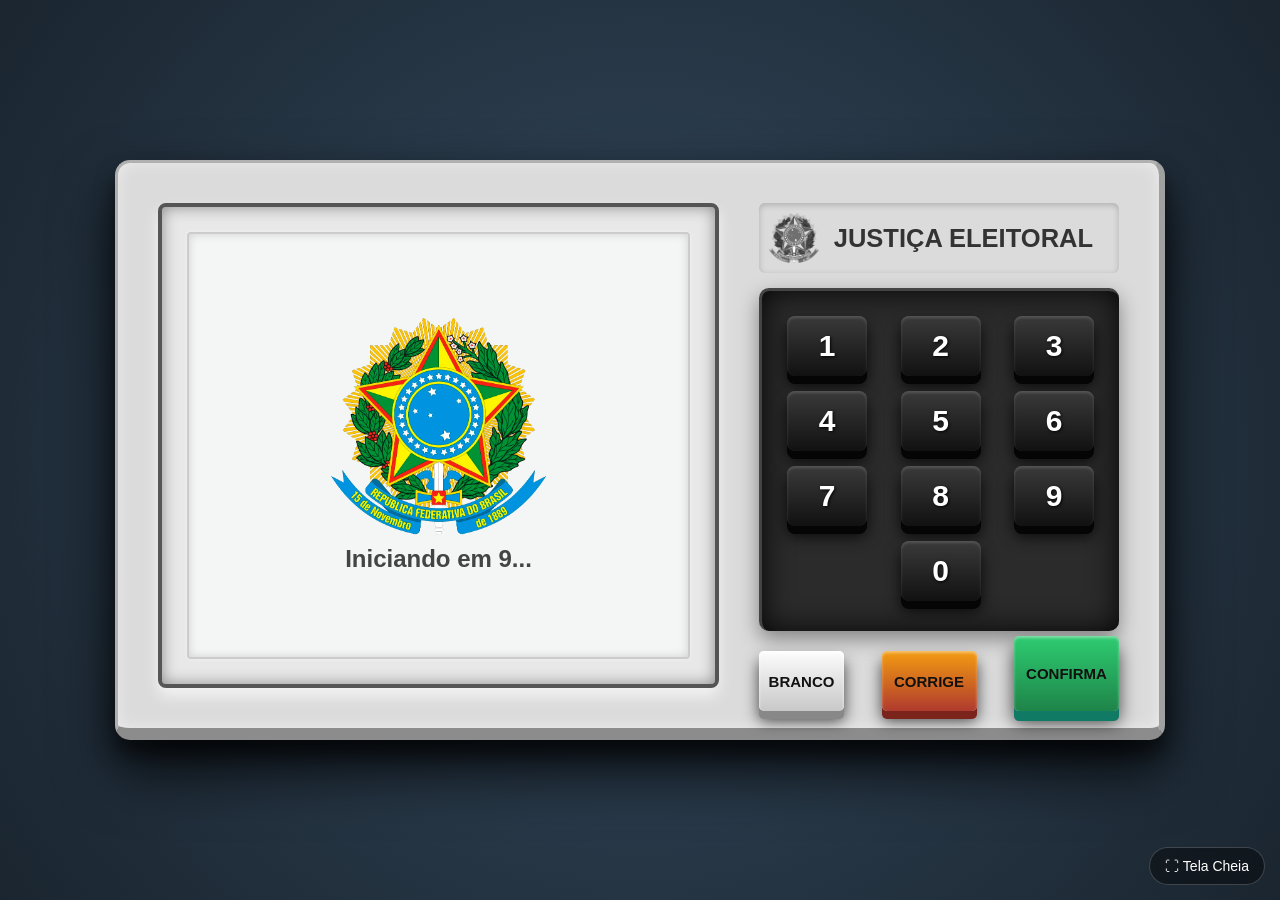
==== index.html @ 7ad9152d "Lançamento inicial do Simulador de Urna 2026 com regras, áudios e responsividade" ====
<!DOCTYPE html>
<html lang="pt-BR">
<head>
    <meta charset="UTF-8">
    <meta name="viewport" content="width=device-width, initial-scale=1.0, maximum-scale=1.0, user-scalable=no">
    <title>Simulador de Urna Eletrônica</title>
    <link rel="stylesheet" href="style.css">
</head>
<body>
    <div class="urna">
        <div class="tela-container">
            <div class="tela" id="tela">
                <!-- TELA INICIAL (BRASÃO) -->
                <div class="tela-inicial" id="tela-inicial">
                    <img src="imagens/brasao_colorido.png" alt="Brasão República" class="brasao-centro">
                    <div class="contagem" id="contagem">Iniciando em 10...</div>
                </div>

                <!-- TELA DE VOTAÇÃO -->
                <div class="tela-votacao" id="tela-votacao" style="display: none;">
                    <div class="d-1">
                        <div class="d-1-left">
                            <div class="d-1-1">
                                <span>SEU VOTO PARA</span>
                            </div>
                            <div class="d-1-2" id="cargo">
                                <span>DEPUTADO FEDERAL</span>
                            </div>
                            <div class="d-1-3" id="numeros">
                                <!-- Números inseridos via JS -->
                            </div>
                            <div class="d-1-4" id="descricao">
                                <!-- Informações inseridas via JS -->
                            </div>
                        </div>
                        <div class="d-1-right">
                            <div class="d-1-image" id="foto-candidato">
                                <!-- Foto inserida via JS -->
                            </div>
                            <div class="d-1-image small" id="foto-vice" style="display: none;">
                                <!-- Foto do vice inserida via JS -->
                            </div>
                        </div>
                    </div>
                    <div class="d-2" id="rodape">
                        Aperte a tecla:<br/>
                        CONFIRMA para CONFIRMAR este voto<br/>
                        CORRIGE para REINICIAR este voto
                    </div>
                </div>
            </div>
        </div>
        <div class="lateral">
            <div class="logo">
                <img src="imagens/brasao_pb.png" alt="Brasão República">
                <h2>JUSTIÇA ELEITORAL</h2>
            </div>
            <div class="teclado-numerico">
                <div class="linha-teclado">
                    <button class="tecla" onclick="clicou('1')">1</button>
                    <button class="tecla" onclick="clicou('2')">2</button>
                    <button class="tecla" onclick="clicou('3')">3</button>
                </div>
                <div class="linha-teclado">
                    <button class="tecla" onclick="clicou('4')">4</button>
                    <button class="tecla" onclick="clicou('5')">5</button>
                    <button class="tecla" onclick="clicou('6')">6</button>
                </div>
                <div class="linha-teclado">
                    <button class="tecla" onclick="clicou('7')">7</button>
                    <button class="tecla" onclick="clicou('8')">8</button>
                    <button class="tecla" onclick="clicou('9')">9</button>
                </div>
                <div class="linha-teclado">
                    <div class="tecla-spacer"></div>
                    <button class="tecla" onclick="clicou('0')">0</button>
                    <div class="tecla-spacer"></div>
                </div>
            </div>
            <div class="linha-acoes">
                <button class="tecla-acao branco" onclick="branco()">BRANCO</button>
                <button class="tecla-acao corrige" onclick="corrige()">CORRIGE</button>
                <button class="tecla-acao confirma" onclick="confirma()">CONFIRMA</button>
            </div>
        </div>
    </div>

    <!-- Controles de Tela Cheia -->
    <div class="fullscreen-controls">
        <button onclick="openFullscreen()" id="btn-fullscreen" class="btn-fs">⛶ Tela Cheia</button>
        <button onclick="closeFullscreen()" id="btn-exit-fullscreen" class="btn-fs" style="display: none;">✖ Sair da Tela Cheia</button>
    </div>

    <script src="etapas.js"></script>
    <script src="script.js"></script>
</body>
</html>
---- style.css ----
* {
    box-sizing: border-box;
    margin: 0;
    padding: 0;
    font-family: 'Arial', sans-serif;
}

body {
    display: flex;
    justify-content: center;
    align-items: center;
    min-height: 100vh;
    background: radial-gradient(circle at center, #34495e 0%, #1a252f 100%);
    overflow: hidden;
}

.urna {
    background-color: #dbdbdb; 
    padding: 40px; 
    border-radius: 15px; 
    display: flex;
    box-shadow: 
        inset 0 0 15px rgba(255,255,255,0.5), 
        0 30px 60px rgba(0,0,0,0.8),    
        0 15px 20px rgba(0,0,0,0.5);
    border: 3px solid #b0b0b0;
    border-bottom: 12px solid #8c8c8c; 
    border-right: 6px solid #a0a0a0;
    position: relative;
    width: 1050px; 
    max-width: 95vw;
    height: 580px; 
    max-height: 95vh;
}

.tela-container {
    flex: 1;
    background-color: #e8e8e8;
    border: 4px solid #555;
    border-radius: 8px;
    box-shadow: 
        inset 0 0 15px rgba(0,0,0,0.4), 
        0 8px 15px rgba(255,255,255,0.7);
    margin-right: 40px; 
    padding: 25px; 
    display: flex;
    flex-direction: column;
    position: relative;
}

/* TELA INTERNA */
.tela {
    flex: 1;
    background-color: #f4f6f6; 
    border: 2px solid #ccc;
    box-shadow: inset 0 0 10px rgba(0,0,0,0.15);
    padding: 15px;
    border-radius: 4px;
    filter: drop-shadow(0 0 2px rgba(255,255,255,0.5));
    display: flex;
    flex-direction: column;
    color: #111;
    position: relative;
}

/* TELA INICIAL COM BRASÃO */
.tela-inicial {
    display: flex;
    flex-direction: column;
    justify-content: center;
    align-items: center;
    height: 100%;
    width: 100%;
    text-align: center;
    transition: opacity 1s ease-in-out; 
}

.brasao-centro {
    max-height: 55%; 
    max-width: 60%;
    width: auto;
    height: auto;
    object-fit: contain; 
    margin-bottom: 10px;
    animation: zoomPulse 4s infinite alternate;
}

@keyframes zoomPulse {
    from { transform: scale(1); }
    to { transform: scale(1.05); }
}

.contagem {
    font-size: 24px;
    font-weight: bold;
    color: #444;
}

/* TELA DE VOTAÇÃO */
.tela-votacao {
    display: flex;
    flex-direction: column;
    height: 100%;
    width: 100%;
    transition: opacity 1s ease-in-out; 
}

.d-1 {
    flex: 1;
    display: flex;
}

.d-1-left {
    flex: 1;
    display: flex;
    flex-direction: column;
    padding-left: 10px;
}

.d-1-1 {
    height: 40px;
    display: flex;
    align-items: center;
}

.d-1-1 span {
    font-size: 20px;
}

.d-1-2 {
    height: 40px;
    display: flex;
    align-items: center;
    justify-content: flex-start; /* Alinhado à esquerda como na imagem */
}

.d-1-2 span {
    font-size: 26px; /* Reduzido levemente para garantir que fique na mesma linha */
    font-weight: bold;
}

.d-1-3 {
    height: 60px;
    display: flex;
    align-items: center;
    margin-bottom: 15px;
    margin-top: 10px;
}

.numero {
    width: 45px; /* Aumentado um pouco para ficar mais parecido com os quadrados reais */
    height: 60px;
    border: 2px solid #333;
    display: flex;
    justify-content: center;
    align-items: center;
    font-size: 40px;
    margin-right: 5px;
}

.pisca {
    animation: pisca 0.5s infinite alternate;
}

@keyframes pisca {
    0% { opacity: 1; }
    100% { opacity: 0; }
}

.d-1-4 {
    flex: 1;
    font-size: 20px;
    line-height: 35px;
}

.d-1-right {
    width: 150px;
    display: flex;
    flex-direction: column;
    align-items: flex-end;
    padding-top: 10px;
}

.d-1-image {
    width: 120px;
    height: 160px;
    border: 2px solid #333; /* Borda da foto igual da urna */
    display: flex;
    flex-direction: column;
    background-color: #fff;
    margin-bottom: 10px;
}

.d-1-image img {
    width: 100%;
    height: 100%; /* Ocupa 100% do espaço, sem texto */
    object-fit: cover;
}

.d-1-image.small {
    width: 80px;
    height: 100px;
}

.d-1-image.small img {
    height: 80px;
}

.d-2 {
    height: 60px;
    font-size: 14px;
    border-top: 2px solid #333;
    padding-top: 5px;
}

.aviso-grande {
    font-size: 40px;
    font-weight: bold;
    display: flex;
    align-items: center;
    justify-content: center;
    height: 100%;
}

/* FIM DA TELA INTERNA */

.lateral {
    width: 360px; 
    display: flex;
    flex-direction: column;
    justify-content: flex-start;
}

.logo {
    display: flex;
    align-items: center;
    color: #333;
    font-weight: bold;
    font-size: 17px; 
    background-color: #dbdbdb;
    padding: 10px;
    border-radius: 6px;
    box-shadow: inset 0 2px 6px rgba(0,0,0,0.2);
    margin-bottom: 15px;
}

.logo img {
    height: 50px; 
    margin-right: 15px;
}

.teclado-numerico {
    background-color: #2b2b2b; 
    padding: 25px 25px 15px 25px; 
    border-radius: 10px;
    display: flex;
    flex-direction: column;
    box-shadow: 
        inset 0 0 30px rgba(0,0,0,0.9), 
        0 8px 20px rgba(0,0,0,0.4);
    border-top: 3px solid #444;
    border-left: 3px solid #444;
}

.linha-teclado {
    display: flex;
    justify-content: space-between;
    margin-bottom: 15px; 
}

.tecla-spacer {
    width: 80px; 
}

.tecla {
    width: 80px; 
    height: 60px; 
    background: linear-gradient(to bottom, #3a3a3a, #111);
    color: white;
    font-size: 30px; 
    font-weight: bold;
    border: none;
    border-radius: 8px;
    cursor: pointer;
    box-shadow: 
        0 8px 0 #050505, 
        0 10px 15px rgba(0,0,0,0.8),
        inset 0 2px 3px rgba(255,255,255,0.15);
    transition: all 0.1s;
    display: flex;
    justify-content: center;
    align-items: center;
    text-shadow: 1px 1px 3px rgba(0,0,0,0.9);
}

.tecla:active {
    box-shadow: 
        0 2px 0 #050505, 
        0 4px 6px rgba(0,0,0,0.8),
        inset 0 2px 3px rgba(255,255,255,0.1);
    transform: translateY(6px); 
    background: linear-gradient(to bottom, #2a2a2a, #0a0a0a);
}

.linha-acoes {
    display: flex;
    justify-content: space-between;
    margin-top: 5px; 
    align-items: flex-end; 
}

.tecla-acao {
    border: none;
    border-radius: 5px;
    cursor: pointer;
    font-weight: bold;
    font-size: 15px; 
    transition: all 0.1s;
    padding: 0 5px;
    text-transform: uppercase;
}

.branco {
    background: linear-gradient(to bottom, #fdfdfd, #c8c8c8);
    color: #111;
    box-shadow: 
        0 8px 0 #888, 
        0 10px 15px rgba(0,0,0,0.7),
        inset 0 2px 3px rgba(255,255,255,0.8);
    width: 85px; 
    height: 60px;
}

.branco:active {
    box-shadow: 0 2px 0 #888, 0 4px 6px rgba(0,0,0,0.7), inset 0 2px 3px rgba(255,255,255,0.8);
    transform: translateY(6px);
}

.corrige {
    background: linear-gradient(to bottom, #f39c12, #b03a2e);
    color: #111;
    box-shadow: 
        0 8px 0 #7b241c, 
        0 10px 15px rgba(0,0,0,0.7),
        inset 0 2px 3px rgba(255,255,255,0.4);
    width: 95px; 
    height: 60px;
}

.corrige:active {
    box-shadow: 0 2px 0 #7b241c, 0 4px 6px rgba(0,0,0,0.7), inset 0 2px 3px rgba(255,255,255,0.4);
    transform: translateY(6px);
}

.confirma {
    background: linear-gradient(to bottom, #2ecc71, #1e8449);
    color: #111;
    box-shadow: 
        0 10px 0 #117a65, 
        0 12px 18px rgba(0,0,0,0.7),
        inset 0 2px 3px rgba(255,255,255,0.4);
    width: 105px; 
    height: 75px; 
}

.confirma:active {
    box-shadow: 0 2px 0 #117a65, 0 4px 6px rgba(0,0,0,0.7), inset 0 2px 3px rgba(255,255,255,0.4);
    transform: translateY(8px);
}

/* Responsividade básica */
@media (max-width: 1100px) {
    .urna {
        transform: scale(0.9);
    }
}

@media (max-width: 900px) {
    .urna {
        transform: scale(1);
        width: 100%;
        height: 100%;
        max-width: 100vw;
        max-height: 100vh;
        border-radius: 0;
        padding: 10px;
        flex-direction: row; 
        border-bottom: 5px solid #8c8c8c;
    }
    .tela-container {
        margin-right: 15px;
        padding: 10px;
    }
    .lateral {
        width: 250px;
        padding: 10px;
    }
    .logo { font-size: 12px; margin-bottom: 10px; }
    .logo img { height: 35px; margin-right: 10px; }
    
    .teclado-numerico { padding: 15px; }
    .tecla { width: 55px; height: 45px; font-size: 22px; box-shadow: 0 5px 0 #050505; }
    .tecla:active { transform: translateY(5px); box-shadow: 0 0 0 #050505; }
    .tecla-spacer { width: 55px; }

    .linha-acoes { margin-top: 5px; }
    .branco { width: 60px; height: 45px; font-size: 11px; box-shadow: 0 5px 0 #888; }
    .corrige { width: 65px; height: 45px; font-size: 11px; box-shadow: 0 5px 0 #7b241c; }
    .confirma { width: 75px; height: 55px; font-size: 12px; box-shadow: 0 6px 0 #117a65; }
}

@media (orientation: portrait) {
    body::before {
        content: "Por favor, vire o dispositivo para o modo paisagem para utilizar a urna.";
        position: absolute;
        top: 0; left: 0; width: 100%; height: 100%;
        background-color: #2c3e50;
        color: white;
        display: flex;
        justify-content: center;
        align-items: center;
        text-align: center;
        padding: 20px;
        font-size: 24px;
        z-index: 9999;
    }
    .urna { display: none; }
}

/* Controles de Fullscreen */
.fullscreen-controls {
    position: fixed;
    bottom: 15px;
    right: 15px;
    z-index: 10000;
    display: flex;
    gap: 10px;
}

.btn-fs {
    background-color: rgba(0, 0, 0, 0.4);
    color: white;
    border: 1px solid rgba(255, 255, 255, 0.2);
    padding: 10px 15px;
    border-radius: 20px;
    font-size: 14px;
    cursor: pointer;
    backdrop-filter: blur(5px);
    transition: all 0.3s;
}

.btn-fs:hover {
    background-color: rgba(0, 0, 0, 0.7);
    border: 1px solid rgba(255, 255, 255, 0.5);
}
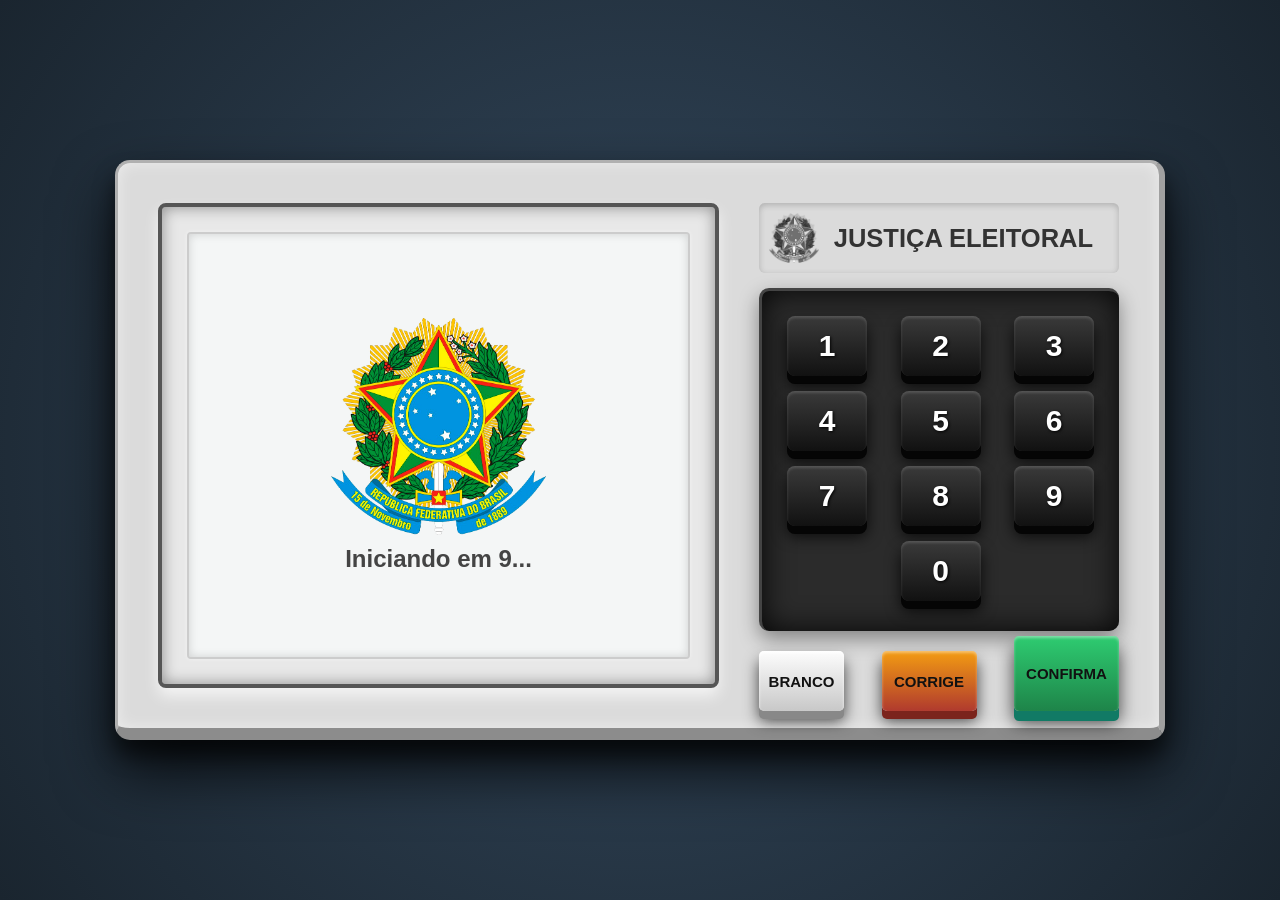
==== commit 02b7a113: "Removendo botão de tela cheia conforme pedido" ====
--- a/index.html
+++ b/index.html
@@ -85,12 +85,6 @@
         </div>
     </div>
 
-    <!-- Controles de Tela Cheia -->
-    <div class="fullscreen-controls">
-        <button onclick="openFullscreen()" id="btn-fullscreen" class="btn-fs">⛶ Tela Cheia</button>
-        <button onclick="closeFullscreen()" id="btn-exit-fullscreen" class="btn-fs" style="display: none;">✖ Sair da Tela Cheia</button>
-    </div>
-
     <script src="etapas.js"></script>
     <script src="script.js"></script>
 </body>
--- a/style.css
+++ b/style.css
@@ -7,13 +7,12 @@
 
 body {
     display: flex;
-    justify-content: center;
-    align-items: center;
     min-height: 100vh;
     background: radial-gradient(circle at center, #34495e 0%, #1a252f 100%);
-    overflow: hidden;
-}
-
+    /* Permitindo scroll livre, o alinhamento central será feito na urna */
+}
+
+/* Removido max-width e max-height daqui, a escala será por JS */
 .urna {
     background-color: #dbdbdb; 
     padding: 40px; 
@@ -28,10 +27,12 @@
     border-right: 6px solid #a0a0a0;
     position: relative;
     width: 1050px; 
-    max-width: 95vw;
     height: 580px; 
-    max-height: 95vh;
-}
+    transform-origin: top left;
+    margin: auto;
+}
+
+/* Resto das definições ... (a ser preservado via JS logo abaixo) */
 
 .tela-container {
     flex: 1;
@@ -368,47 +369,7 @@
     transform: translateY(8px);
 }
 
-/* Responsividade básica */
-@media (max-width: 1100px) {
-    .urna {
-        transform: scale(0.9);
-    }
-}
-
-@media (max-width: 900px) {
-    .urna {
-        transform: scale(1);
-        width: 100%;
-        height: 100%;
-        max-width: 100vw;
-        max-height: 100vh;
-        border-radius: 0;
-        padding: 10px;
-        flex-direction: row; 
-        border-bottom: 5px solid #8c8c8c;
-    }
-    .tela-container {
-        margin-right: 15px;
-        padding: 10px;
-    }
-    .lateral {
-        width: 250px;
-        padding: 10px;
-    }
-    .logo { font-size: 12px; margin-bottom: 10px; }
-    .logo img { height: 35px; margin-right: 10px; }
-    
-    .teclado-numerico { padding: 15px; }
-    .tecla { width: 55px; height: 45px; font-size: 22px; box-shadow: 0 5px 0 #050505; }
-    .tecla:active { transform: translateY(5px); box-shadow: 0 0 0 #050505; }
-    .tecla-spacer { width: 55px; }
-
-    .linha-acoes { margin-top: 5px; }
-    .branco { width: 60px; height: 45px; font-size: 11px; box-shadow: 0 5px 0 #888; }
-    .corrige { width: 65px; height: 45px; font-size: 11px; box-shadow: 0 5px 0 #7b241c; }
-    .confirma { width: 75px; height: 55px; font-size: 12px; box-shadow: 0 6px 0 #117a65; }
-}
-
+/* Responsividade Inteligente */
 @media (orientation: portrait) {
     body::before {
         content: "Por favor, vire o dispositivo para o modo paisagem para utilizar a urna.";
@@ -426,30 +387,3 @@
     }
     .urna { display: none; }
 }
-
-/* Controles de Fullscreen */
-.fullscreen-controls {
-    position: fixed;
-    bottom: 15px;
-    right: 15px;
-    z-index: 10000;
-    display: flex;
-    gap: 10px;
-}
-
-.btn-fs {
-    background-color: rgba(0, 0, 0, 0.4);
-    color: white;
-    border: 1px solid rgba(255, 255, 255, 0.2);
-    padding: 10px 15px;
-    border-radius: 20px;
-    font-size: 14px;
-    cursor: pointer;
-    backdrop-filter: blur(5px);
-    transition: all 0.3s;
-}
-
-.btn-fs:hover {
-    background-color: rgba(0, 0, 0, 0.7);
-    border: 1px solid rgba(255, 255, 255, 0.5);
-}
